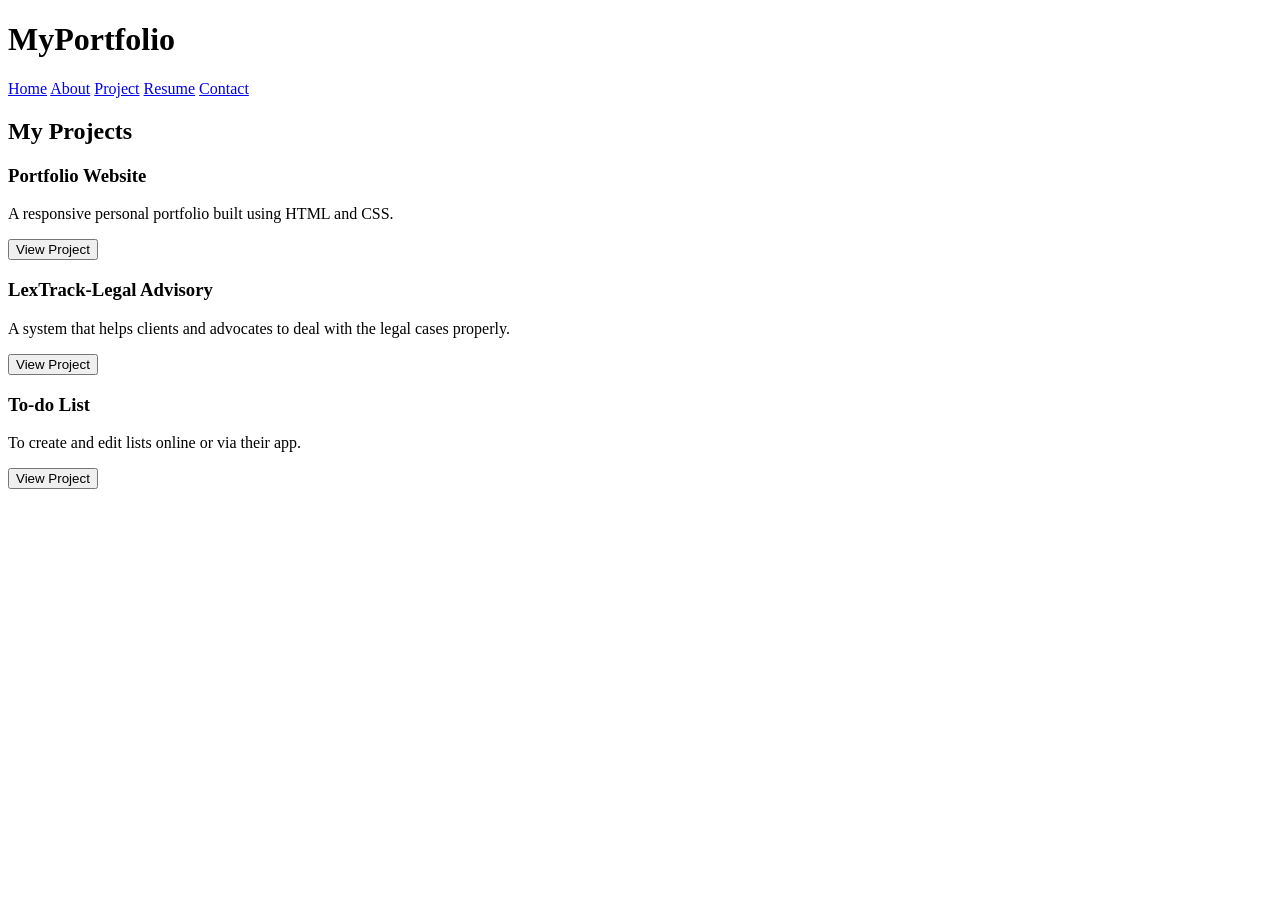
==== project.html @ 51b03048 "Add files via upload" ====
<!DOCTYPE html>
<html lang="en">
<head>
    <meta charset="UTF-8">
    <meta name="viewport" content="width=device-width, initial-scale=1.0">
    <title>Project</title>
    <link rel="stylesheet" href="style.css">
</head>
<body>
<header>
<div class="logo"><h1>MyPortfolio</h1></div>

<nav class="nav-menu">
        <a href="index.html" class="nav-box">Home</a>
        <a href="about.html" class="nav-box">About</a>
        <a href="project.html" class="nav-box">Project</a>
        <a href="resume.html" class="nav-box">Resume</a>
        <a href="contact.html" class="nav-box">Contact</a>
    </nav>
</header>
<section class="projects">

<h2 class="project-title">My Projects</h2>

<div class="project-container">

<div class="project-card">
<h3>Portfolio Website</h3>
<p>A responsive personal portfolio built using HTML and CSS.</p>
<a href="http://127.0.0.1:5500/index.html">
<button>View Project</button>
</a>
</div>

<div class="project-card">
<h3>LexTrack-Legal Advisory</h3>
<p>A system that helps clients and advocates to deal with the legal cases properly.</p>
<a href="https://github.com/epochon/OmniBots.git"><button>View Project</button></a>
</div>

<div class="project-card">
<h3>To-do List</h3>
<p>To create and edit lists online or via their app.</p>
<a href=" https://www.canva.com/create/to-do-lists"><button>View Project</button></a>
</div>

</div>

</section>

    
</body>
</html>
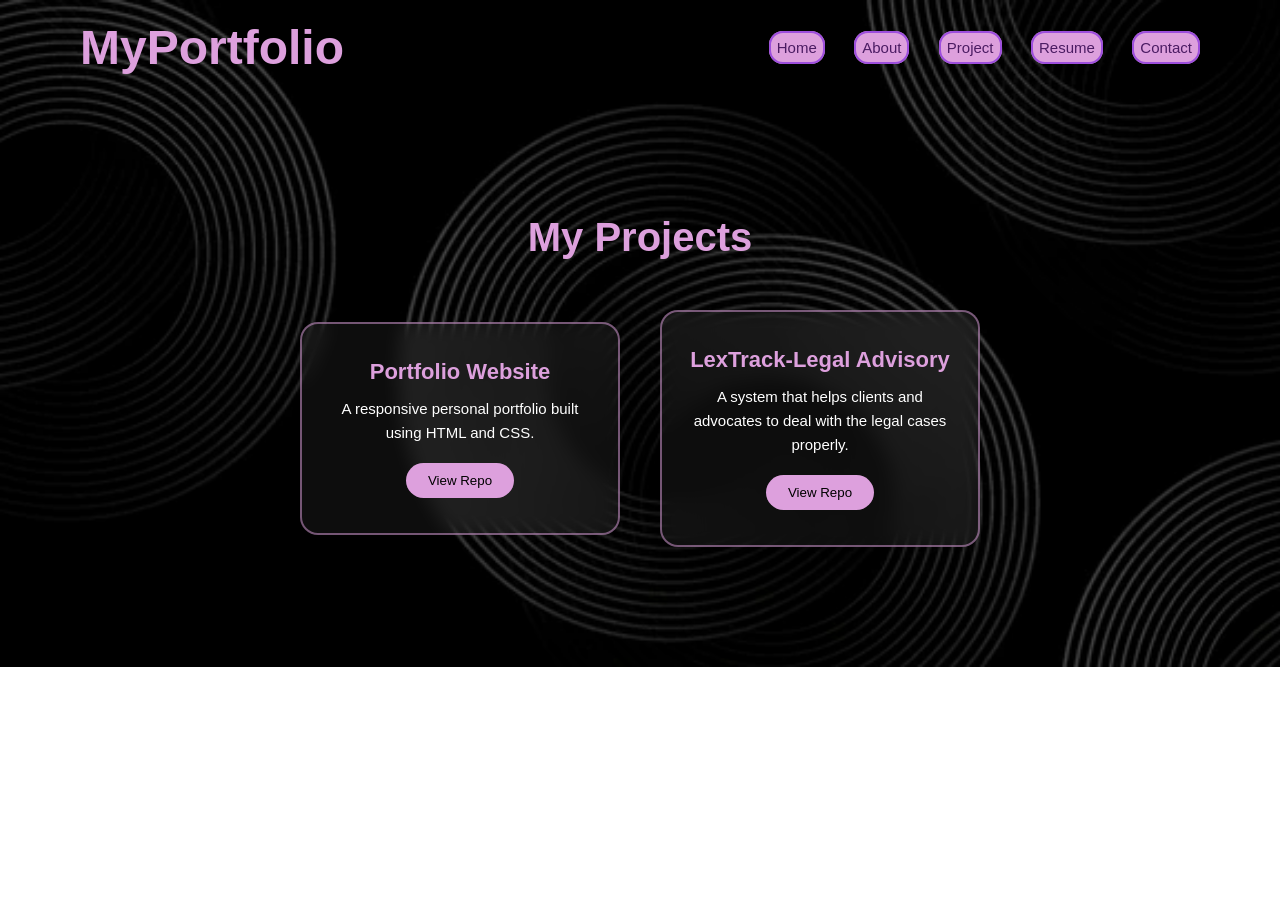
==== commit e25ab36d: "Add files via upload" ====
--- a/project.html
+++ b/project.html
@@ -27,21 +27,15 @@
 <div class="project-card">
 <h3>Portfolio Website</h3>
 <p>A responsive personal portfolio built using HTML and CSS.</p>
-<a href="http://127.0.0.1:5500/index.html">
-<button>View Project</button>
+<a href="https://github.com/pavithra061108/MyPortfolio">
+<button>View Repo</button>
 </a>
 </div>
 
 <div class="project-card">
 <h3>LexTrack-Legal Advisory</h3>
 <p>A system that helps clients and advocates to deal with the legal cases properly.</p>
-<a href="https://github.com/epochon/OmniBots.git"><button>View Project</button></a>
-</div>
-
-<div class="project-card">
-<h3>To-do List</h3>
-<p>To create and edit lists online or via their app.</p>
-<a href=" https://www.canva.com/create/to-do-lists"><button>View Project</button></a>
+<a href="https://github.com/epochon/OmniBots.git"><button>View Repo</button></a>
 </div>
 
 </div>
--- a/style.css
+++ b/style.css
@@ -0,0 +1,779 @@
+* {
+    margin: 0;
+    padding: 0;
+    box-sizing: border-box;
+    font-family: Arial, sans-serif;
+}
+
+body {
+    background-image:url("abstract-shiny-grey-circles-geometric-600nw-2711811571.webp");
+    background-size: cover;        
+    background-repeat: no-repeat;  
+    background-position: center; 
+    margin: 0;
+    padding: 0;
+    font-family: Arial, sans-serif;
+   
+}
+
+/* Navbar */
+header {
+    display: flex;
+    justify-content: space-between;
+    align-items: center;
+    padding: 20px 80px;
+}
+
+.logo {
+    font-size: 24px;
+    font-weight: bold;
+    color:plum;
+}
+
+nav a {
+    text-decoration: none;
+    color: white;
+    margin-left: 25px;
+    font-size: 15px;
+    transition: 0.3s;
+}
+
+nav a:hover,
+nav a.active {
+    color:plum;
+}
+
+/* Hero Section */
+.hero {
+    display: flex;
+    align-items: center;
+    justify-content: space-between;
+    padding: 80px;
+    min-height: 90vh;
+}
+
+.hero-content {
+    max-width: 50%;
+    color: plum;
+}
+
+.hero-content h4 {
+    color:plum;
+    margin-bottom: 10px;
+}
+
+.hero-content h1 {
+    font-size: 48px;
+    margin-bottom: 20px;
+}
+
+.hero-content p {
+    color: #cfd8dc;
+    margin-bottom: 30px;
+    line-height: 1.6;
+}
+
+/* Buttons */
+.buttons {
+    display: flex;
+    gap: 15px;
+}
+
+.btn {
+    background: plum;
+    color: white;
+    padding: 12px 25px;
+    border-radius: 25px;
+    text-decoration: none;
+    transition: 0.3s;
+}
+
+.btn:hover {
+    background:plum;
+}
+
+.btn-outline {
+    background: transparent;
+    border: 2px solid plum;
+}
+
+.btn-outline:hover {
+    background: plum;
+}
+
+.hero-image img {
+    width: 350px;       
+    height: 350px;      
+    border-radius: 50%; 
+    object-fit: cover; 
+    border:1px solid plum;
+    box-shadow: 0 6px 20px rgba(222, 15, 15, 0.3); /* subtle glow */
+
+}
+.social-icons {
+    margin-top: 25px;
+}
+
+.social-icons a {
+    color: white;
+    margin-right: 15px;
+    font-size: 20px;
+    transition: 0.3s;
+}
+
+.social-icons a:hover {
+    color: #9dc79d;
+    transform: scale(1.2);
+}
+/* Container */
+
+.nav-box-container{
+display:flex;
+justify-content:center;
+flex-wrap:wrap;
+gap:35px;
+padding:60px 10%;
+}
+
+/* Cute Rectangle Box */
+
+.nav-box{
+
+width:135px;        /* keep same width */
+padding: 6px 6px;   /* reduce height */
+
+background:plum;
+
+border:2px solid #9d4edd;
+border-radius:14px;
+
+text-align:center;
+text-decoration:none;
+color:#4b1c63;
+
+box-shadow:0 3px 8px rgba(0,0,0,0.15);
+
+transition:all 0.3s ease;
+}
+
+/* Icon */
+
+.nav-box .icon{
+font-size:22px;
+margin-bottom:4px;
+}
+
+/* Heading */
+
+.nav-box h3{
+font-size:14px;
+margin-bottom:2px;
+}
+
+/* Text */
+
+.nav-box p{
+font-size:10px;
+color:#666;
+}
+
+/* Hover */
+
+.nav-box:hover{
+background:#9d4edd;
+color:white;
+transform:translateY(-4px);
+box-shadow:0 6px 15px rgba(150,80,200,0.5);
+}
+
+/* Mobile */
+
+@media(max-width:768px){
+
+.nav-box{
+width:120px;
+padding:8px;
+}
+
+}
+
+@media (max-width: 600px) {
+
+    header{
+        flex-direction: column;
+        text-align: center;
+    }
+
+    nav a{
+        display: block;
+        margin: 10px 0;
+    }
+
+    .hero{
+        flex-direction: column;
+        text-align: center;
+    }
+
+    .hero-image img{
+        width: 80%;
+        margin-top: 20px;
+    }
+
+    .social-icons{
+        margin-top: 15px;
+    }
+}
+/* ABOUT SECTION */
+
+.about-section{
+width:100%;
+min-height:100vh;
+padding:80px 10%;
+display:flex;
+flex-direction:column;
+align-items:center;
+}
+
+/* MAIN ABOUT CARD */
+
+.about-card{
+display:flex;
+gap:60px;
+align-items:center;
+background:rgba(255,255,255,0.08);
+backdrop-filter:blur(15px);
+border-radius:20px;
+padding:40px;
+box-shadow:0 10px 40px rgba(0,0,0,0.4);
+max-width:1000px;
+width:100%;
+}
+
+/* PROFILE IMAGE */
+
+.profile img{
+width:200px;
+height:220px;
+border-radius:50%;
+object-fit:cover;
+border:5px solid #d79cff;
+box-shadow:0 0 25px #b46cff;
+}
+
+/* TEXT AREA */
+
+.about-text h1{
+font-size:40px;
+margin-bottom:15px;
+color:#f3c8ff;
+}
+
+.about-text span{
+color:#d27dff;
+font-weight:bold;
+}
+
+.about-text p{
+color:#e6d6ef;
+line-height:1.6;
+margin-bottom:25px;
+}
+
+.about-text h2{
+margin-bottom:20px;
+color:#f3c8ff;
+}
+
+/* SKILLS */
+
+.skill{
+margin-bottom:18px;
+}
+
+.skill-title{
+display:flex;
+justify-content:space-between;
+color:white;
+font-size:14px;
+margin-bottom:6px;
+}
+
+/* SKILL BAR BACKGROUND */
+
+.skill-bar{
+width:100%;
+height:10px;
+background:#3e2153;
+border-radius:10px;
+overflow:hidden;
+}
+
+/* SKILL BAR FILL */
+
+.skill-fill{
+height:100%;
+border-radius:10px;
+background:linear-gradient(90deg,#d27dff,#a64dff);
+box-shadow:0 0 10px #b76cff;
+}
+
+/* SKILL WIDTHS */
+
+.html{
+width:90%;
+}
+
+.js{
+width:75%;
+}
+
+.python{
+width:80%;
+}
+
+.java{
+width:70%;
+}
+
+/* INFO CARDS */
+
+.about-cards{
+display:flex;
+gap:35px;
+margin-top:60px;
+flex-wrap:wrap;
+justify-content:center;
+}
+
+/* SINGLE CARD */
+
+.info-card{
+width:260px;
+padding:30px;
+border-radius:18px;
+background:rgba(255,255,255,0.08);
+backdrop-filter:blur(12px);
+border:1px solid rgba(255,255,255,0.2);
+text-align:center;
+color:white;
+transition:0.4s;
+position:relative;
+overflow:hidden;
+}
+
+/* CARD HOVER EFFECT */
+
+.info-card:hover{
+transform:translateY(-10px) scale(1.03);
+box-shadow:0 15px 40px rgba(170,90,255,0.5);
+}
+
+/* CARD TITLE */
+
+.info-card h3{
+font-size:20px;
+margin-bottom:10px;
+color:#e3aaff;
+}
+
+/* CARD TEXT */
+
+.info-card p{
+font-size:14px;
+color:#e6d6ef;
+line-height:1.6;
+}
+
+/* RESPONSIVE */
+
+@media(max-width:900px){
+
+.about-card{
+flex-direction:column;
+text-align:center;
+}
+
+.profile img{
+width:180px;
+height:180px;
+}
+
+}
+
+*{
+margin:0;
+padding:0;
+box-sizing:border-box;
+font-family:Arial, Helvetica, sans-serif;
+}
+
+/* BACKGROUND */
+
+.project-section{
+min-height:100vh;
+padding:80px 10%;
+text-align:center;
+}
+
+/* TITLE */
+
+.title{
+font-size:40px;
+color:#f3c8ff;
+margin-bottom:60px;
+}
+/* PROJECT SECTION */
+
+.projects{
+width:100%;
+padding:120px 0;
+text-align:center;
+}
+
+/* TITLE */
+
+.project-title{
+font-size:40px;
+color:plum;
+margin-bottom:50px;
+}
+
+/* PROJECT CONTAINER */
+
+.project-container{
+width:80%;
+margin:auto;
+display:flex;
+justify-content:center;
+align-items:center;
+gap:40px;
+flex-wrap:wrap;
+}
+
+/* PROJECT CARD */
+
+.project-card{
+width:320px;
+padding:35px 25px;
+background:rgba(255,255,255,0.05);
+border-radius:18px;
+border:2px solid rgba(221,160,221,0.5);
+backdrop-filter:blur(10px);
+transition:0.4s;
+}
+
+/* HOVER */
+
+.project-card:hover{
+transform:translateY(-12px);
+box-shadow:0 0 25px plum;
+}
+
+/* TEXT */
+
+.project-card h3{
+color:plum;
+font-size:22px;
+margin-bottom:12px;
+}
+
+.project-card p{
+font-size:15px;
+line-height:1.6;
+margin-bottom:18px;
+}
+
+/* BUTTON */
+
+.project-card button{
+padding:10px 22px;
+border:none;
+background:plum;
+color:black;
+border-radius:25px;
+cursor:pointer;
+font-weight:500;
+transition:0.3s;
+}
+
+.project-card button:hover{
+background:white;
+}
+
+.project-card p{
+    color:white;
+}
+
+/* Contact Page */
+
+.contact-container{
+width:80%;
+margin:120px auto;
+text-align:center;
+}
+
+.contact-title{
+color:#5e2b5e;
+font-size:36px;
+margin-bottom:40px;
+}
+
+.contact-box{
+display:flex;
+background:rgba(255,255,255,0.9);
+border-radius:12px;
+box-shadow:0 10px 25px rgba(0,0,0,0.2);
+overflow:hidden;
+}
+
+/* Left Info */
+
+.contact-info{
+width:40%;
+background:linear-gradient(135deg,#5e2b5e,#8e4585);
+color:white;
+padding:40px;
+text-align:left;
+}
+
+.contact-info h2{
+margin-bottom:20px;
+}
+
+.contact-info p{
+margin:10px 0;
+font-size:15px;
+}
+
+/* Social Links */
+
+.social a{
+display:inline-block;
+margin-right:10px;
+margin-top:10px;
+padding:6px 12px;
+background:white;
+color:#5e2b5e;
+text-decoration:none;
+border-radius:4px;
+font-size:14px;
+}
+
+/* Right Form */
+
+.contact-form{
+width:60%;
+padding:40px;
+}
+
+.contact-form form{
+display:flex;
+flex-direction:column;
+}
+
+.contact-form input,
+.contact-form textarea{
+margin-bottom:15px;
+padding:12px;
+border:1px solid #ccc;
+border-radius:6px;
+font-size:14px;
+}
+
+.contact-form textarea{
+height:120px;
+resize:none;
+}
+
+/* Button */
+
+.contact-form button{
+background:#5e2b5e;
+color:white;
+border:none;
+padding:12px;
+border-radius:6px;
+cursor:pointer;
+font-size:15px;
+transition:0.3s;
+}
+
+.contact-form button:hover{
+background:#7b3f7b;
+}
+
+/* Responsive */
+
+@media(max-width:768px){
+
+.contact-box{
+flex-direction:column;
+}
+
+.contact-info,
+.contact-form{
+width:100%;
+}
+
+}
+*{
+margin:0;
+padding:0;
+box-sizing:border-box;
+font-family:Arial;
+}
+
+
+.resume{
+width:900px;
+margin:40px auto;
+display:flex;
+box-shadow:0 0 10px rgba(0,0,0,0.2);
+}
+
+/* LEFT SIDE */
+
+.left{
+width:35%;
+background:#d9c6e3;
+padding:30px;
+}
+
+.profile{
+width:150px;
+height:250px;
+border-radius:80px;
+display:block;
+margin:auto;
+margin-bottom:20px;
+}
+
+.left h3{
+margin-top:20px;
+color:#5a3d6b;
+}
+
+.left ul{
+margin-left:20px;
+}
+
+.left p, li{
+font-size:14px;
+margin-top:5px;
+}
+
+/* RIGHT SIDE */
+
+.right{
+width:65%;
+padding:40px;
+background:white;
+}
+
+.right h1{
+color:#5a3d6b;
+letter-spacing:2px;
+}
+
+.right h2{
+color:gray;
+margin-bottom:20px;
+}
+
+.right h3{
+margin-top:25px;
+color:#5a3d6b;
+}
+
+.right p{
+margin-top:8px;
+line-height:1.6;
+font-size:14px;
+}
+/* RESPONSIVE DESIGN */
+
+@media (max-width:900px){
+
+.resume{
+    width:90%;
+    flex-direction:column;
+}
+
+/* LEFT SIDE */
+
+.left{
+    width:100%;
+    text-align:center;
+}
+
+.profile{
+    width:150px;
+    height:200px;
+    margin:auto;
+}
+
+/* RIGHT SIDE */
+
+.right{
+    width:100%;
+    padding:25px;
+}
+
+.right h1{
+    font-size:24px;
+}
+
+.right h2{
+    font-size:18px;
+}
+
+.right h3{
+    font-size:16px;
+}
+
+.right p{
+    font-size:13px;
+    line-height:1.4;
+}
+
+.left p, .left li{
+    font-size:13px;
+}
+
+}
+
+/* MOBILE DEVICES */
+
+@media (max-width:600px){
+
+.resume{
+    width:95%;
+    margin:20px auto;
+}
+
+.profile{
+    width:120px;
+    height:160px;
+}
+
+.right h1{
+    font-size:20px;
+}
+
+.right h2{
+    font-size:16px;
+}
+
+.right h3{
+    font-size:15px;
+}
+
+.right p{
+    font-size:12px;
+}
+
+.left p, .left li{
+    font-size:12px;
+}
+
+}
